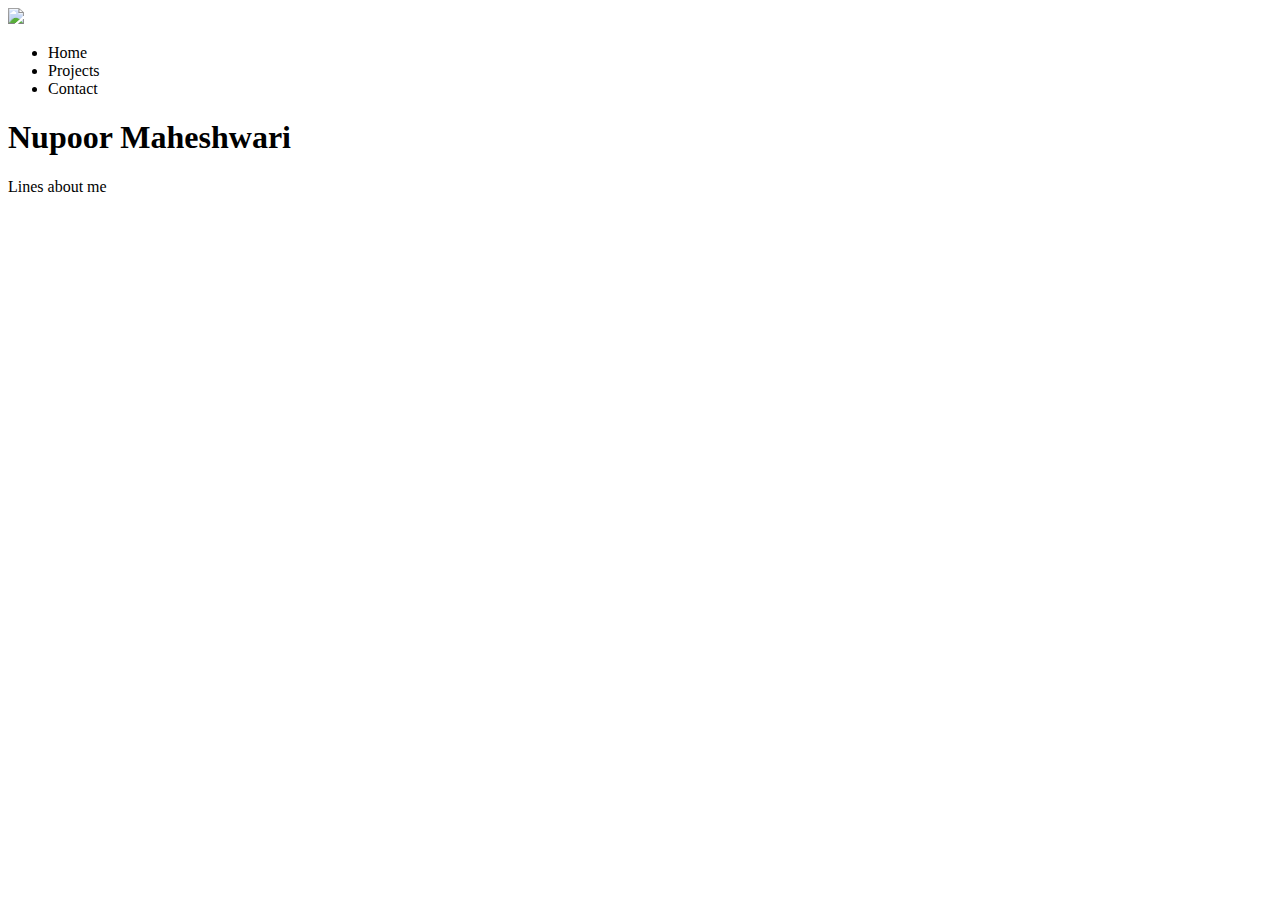
==== index.html @ 7e84b4b2 "Initial Page" ====
<!Doctype html>
<html>
    <head>
        <title>Nupoor Maheshwari</title>
    </head>
    <body>
        <div class="header">
            <div class="logo">
                 <img src="Images/Nups Pic.jpg"> 
                 <!-- change pic to logo-->
            </div>
            <ul>
                <li>Home</li>
                <li>Projects</li>
                <li>Contact</li>
            </ul>
            <div class="title">
                <h1>Nupoor Maheshwari</h1>
            </div>
        </div>
        <div class="metadata">
            <p>Lines about me</p>
        </div>
    </body>
</html>
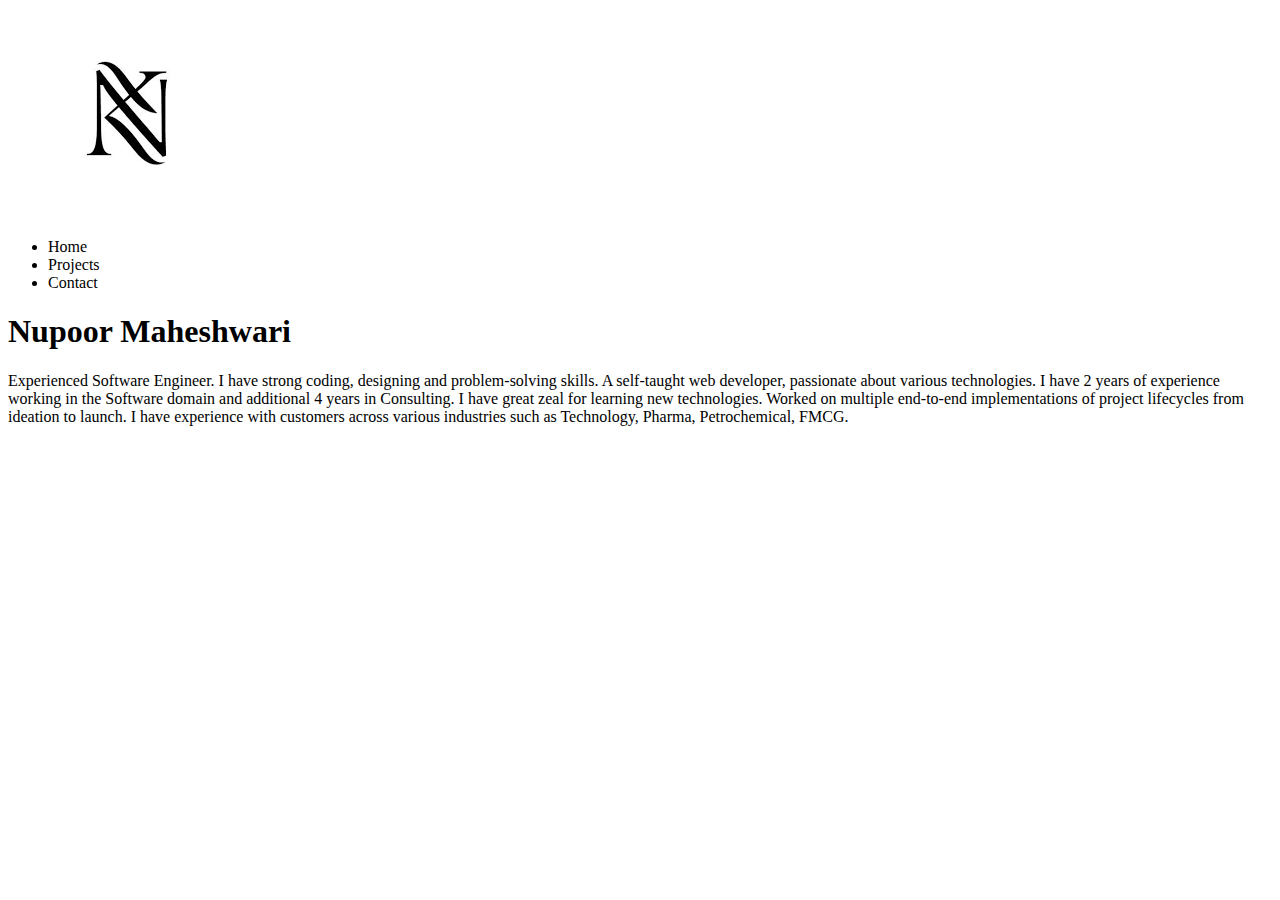
==== commit ec15ebbf: "Update on abt me" ====
--- a/index.html
+++ b/index.html
@@ -6,7 +6,7 @@
     <body>
         <div class="header">
             <div class="logo">
-                 <img src="Images/Nups Pic.jpg"> 
+                 <img src="Images/Site_logo.png"> 
                  <!-- change pic to logo-->
             </div>
             <ul>
@@ -19,7 +19,12 @@
             </div>
         </div>
         <div class="metadata">
-            <p>Lines about me</p>
+            <p>Experienced Software Engineer. I have strong coding, designing and problem-solving skills.
+                A self-taught web developer, passionate about various technologies. 
+                I have 2 years of experience working in the Software domain and additional 4 years in Consulting. 
+                I have great zeal for learning new technologies. Worked on multiple end-to-end implementations of project lifecycles from ideation to launch. 
+                I have experience with customers across various industries such as Technology, Pharma, Petrochemical, FMCG.
+            </p>
         </div>
     </body>
 </html>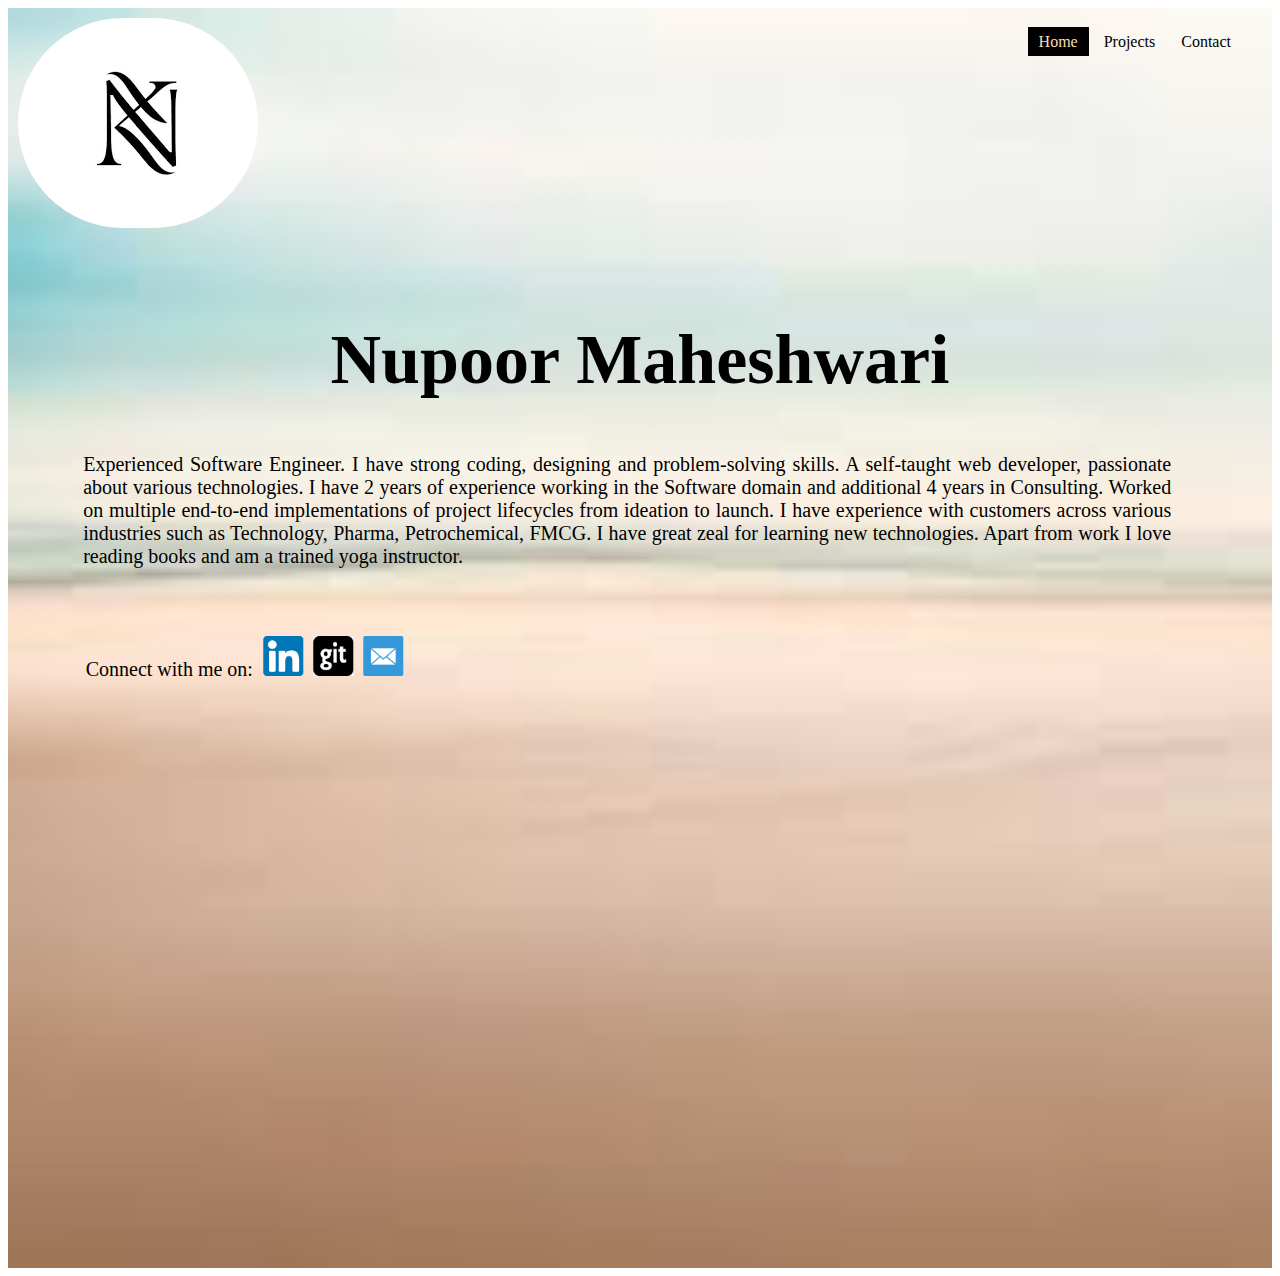
==== commit dee63f2c: "update pages" ====
--- a/index.html
+++ b/index.html
@@ -1,30 +1,34 @@
 <!Doctype html>
 <html>
     <head>
+        <link rel = "stylesheet" type="text/css" href="css/mystyle.css" media="all" />
         <title>Nupoor Maheshwari</title>
     </head>
     <body>
         <div class="header">
-            <div class="logo">
-                 <img src="Images/Site_logo.png"> 
-                 <!-- change pic to logo-->
-            </div>
+            <div class="logo"><img src="Images/Site_logo.png"> </div>
             <ul>
-                <li>Home</li>
-                <li>Projects</li>
-                <li>Contact</li>
+                <li class="active"><a href="#">Home</a></li>
+                <li><a href="project.html">Projects</a></li>
+                <li><a href=contact.html>Contact</a></li>
             </ul>
-            <div class="title">
-                <h1>Nupoor Maheshwari</h1>
-            </div>
+            <div class="title"><h1>Nupoor Maheshwari</h1></div>
         </div>
         <div class="metadata">
             <p>Experienced Software Engineer. I have strong coding, designing and problem-solving skills.
                 A self-taught web developer, passionate about various technologies. 
                 I have 2 years of experience working in the Software domain and additional 4 years in Consulting. 
-                I have great zeal for learning new technologies. Worked on multiple end-to-end implementations of project lifecycles from ideation to launch. 
+                Worked on multiple end-to-end implementations of project lifecycles from ideation to launch. 
                 I have experience with customers across various industries such as Technology, Pharma, Petrochemical, FMCG.
-            </p>
+                I have great zeal for learning new technologies. Apart from work I love reading books and am a trained yoga instructor.
+                </p>
+        </div>
+        <div class="links">
+            <p>Connect with me on:
+            <a href="https://www.linkedin.com/in/nupoor-maheshwari-0255b024/"><img src="Images/Linkedin.png"></a>
+            <a href="https://github.com/Nupoor-dot"><img src = "Images/GitHub_icon.png"></a>
+            <a href="https://mail.google.com"><img src = "Images/email_icon.png"></a>
+        </p>
         </div>
     </body>
 </html>--- a/css/mystyle.css
+++ b/css/mystyle.css
@@ -0,0 +1,118 @@
+*{
+    font-family: 'Times New Roman', Times, serif;
+}
+.header{
+    background-image: url(../Images/Background_image.png);
+    height: 140vh;
+    background-size: cover;
+    background-position: cover;
+}
+ul{
+    float: right;
+    margin-top: 25px;
+    margin-right: 30px;
+    list-style-type: none;
+}
+.logo img{
+    float: left;
+    height: "auto";
+    width: "150px";  
+    border-radius: 20vh;
+    padding: 10px;
+}
+ul li{
+    display: inline-block;
+}
+
+ul li a{
+    text-decoration: none;
+    color: black;
+    padding: 5px 10px;
+    border: 1px solid transparent;
+    transition-timing-function: ease-in;
+}
+ul li a:hover{
+    background-color: black;
+    color: wheat;
+}
+
+ul li.active a{
+    background-color: black;
+    color: wheat;
+}
+
+.title{
+    position: absolute;
+    top: 40%;
+    left: 50%;
+    transform: translate(-50%,-50%);
+}
+.title h1{
+    color: black;
+    font-size: 70px;
+}
+.metadata{
+    position: absolute;
+    top: 55%;
+    left: 15%;
+    transform: translate(-10%,-40%);
+    text-align: justify;
+    font-size: 20px;
+}
+
+.project_list{
+    position: absolute;
+    top: 60%;
+    left: 50%;
+    transform: translate(-50%,-50%);
+}
+#project{
+    position: absolute;
+    top: 20%;
+    left: 50%;
+    transform: translate(-50%,-50%);
+}
+.project_table{
+    position: absolute;
+    top: 78%;
+    left: 5%;
+    transform: translate(10%,-40%);
+    text-align: justify;
+    font-size: 16px;
+    
+}
+th{
+    border-bottom: 1px solid black;
+    background-color: lightgray;
+    padding: 10px;
+    
+}
+th, td {
+    text-align: left;
+    
+  }
+  td{
+      background-color: white;
+      padding: 18px;
+  }
+  table{
+      width: 180%;
+  }
+  .links{
+    position: absolute;
+    top: 70%;
+    left: 8%;
+    transform: translate(-10%,-40%);
+    text-align: justify;
+    font-size: 20px;
+    margin: 15px;
+    margin-top: 20px;
+  }
+  .links img{
+      height: 40px;
+      padding-left: 5px;
+  }
+
+
+
+
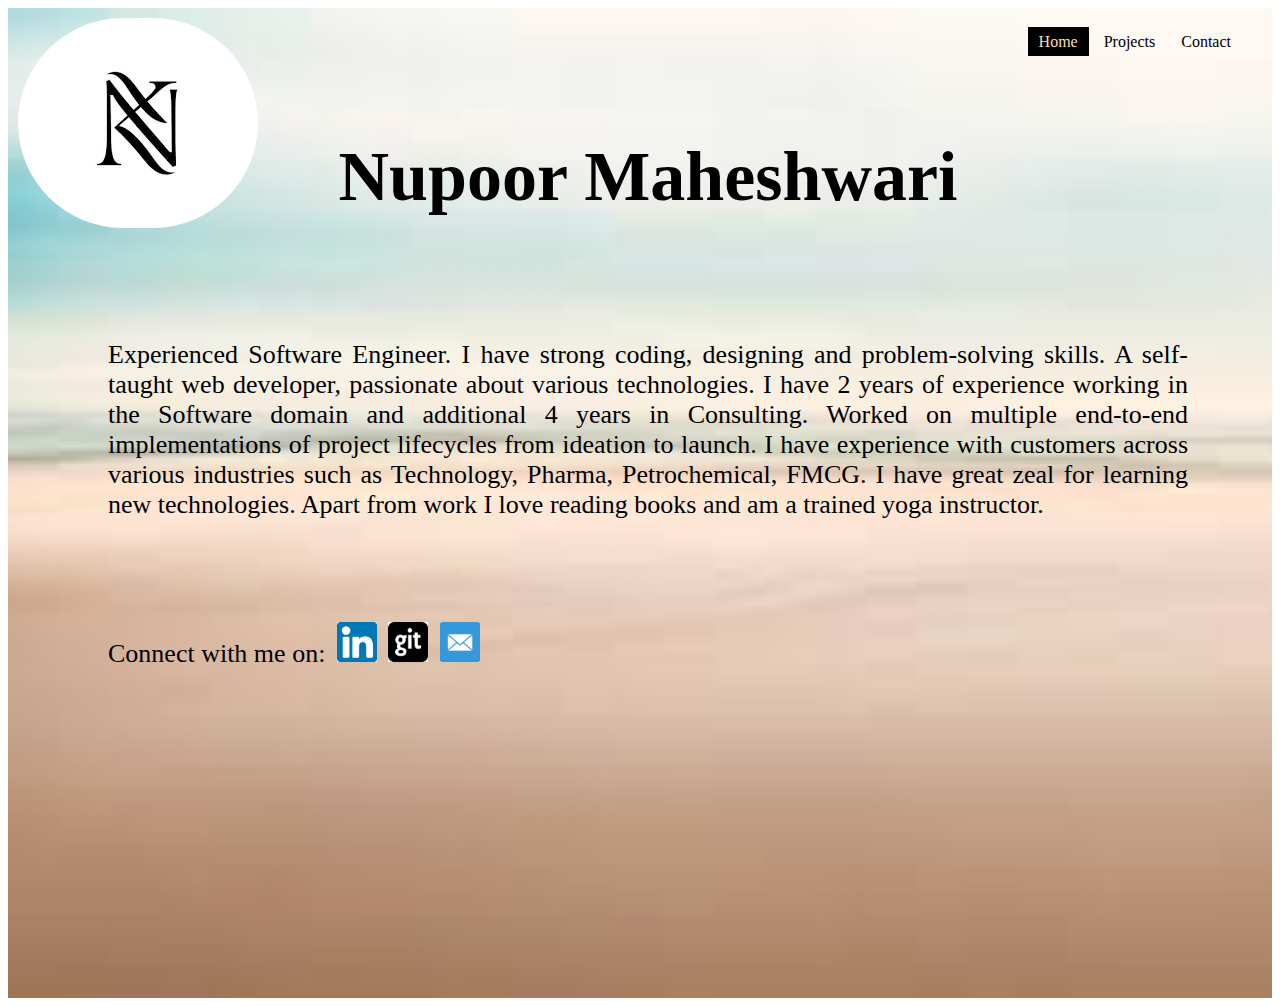
==== commit 9ad56f99: "Alignment" ====
--- a/index.html
+++ b/index.html
@@ -1,34 +1,36 @@
-<!Doctype html>
-<html>
-    <head>
-        <link rel = "stylesheet" type="text/css" href="css/mystyle.css" media="all" />
-        <title>Nupoor Maheshwari</title>
-    </head>
-    <body>
-        <div class="header">
-            <div class="logo"><img src="Images/Site_logo.png"> </div>
-            <ul>
-                <li class="active"><a href="#">Home</a></li>
-                <li><a href="project.html">Projects</a></li>
-                <li><a href=contact.html>Contact</a></li>
-            </ul>
-            <div class="title"><h1>Nupoor Maheshwari</h1></div>
-        </div>
-        <div class="metadata">
-            <p>Experienced Software Engineer. I have strong coding, designing and problem-solving skills.
-                A self-taught web developer, passionate about various technologies. 
-                I have 2 years of experience working in the Software domain and additional 4 years in Consulting. 
-                Worked on multiple end-to-end implementations of project lifecycles from ideation to launch. 
-                I have experience with customers across various industries such as Technology, Pharma, Petrochemical, FMCG.
-                I have great zeal for learning new technologies. Apart from work I love reading books and am a trained yoga instructor.
-                </p>
-        </div>
-        <div class="links">
-            <p>Connect with me on:
-            <a href="https://www.linkedin.com/in/nupoor-maheshwari-0255b024/"><img src="Images/Linkedin.png"></a>
-            <a href="https://github.com/Nupoor-dot"><img src = "Images/GitHub_icon.png"></a>
-            <a href="https://mail.google.com"><img src = "Images/email_icon.png"></a>
-        </p>
-        </div>
-    </body>
+<!Doctype html>
+<html>
+    <head>
+        <link rel = "stylesheet" type="text/css" href="css/mystyle.css" media="all" />
+        <title>Nupoor Maheshwari</title>
+    </head>
+    <body>
+        <div class="header">
+            <div class="logo"><img src="Images/Site_logo.png"> </div>
+            <ul>
+                <li class="active"><a href="#">Home</a></li>
+                <li><a href="project.html">Projects</a></li>
+                <li><a href=contact.html>Contact</a></li>
+            </ul>
+        </div>
+        <div class="container">
+        <div id="project"><h1>Nupoor Maheshwari</h1></div>
+        <div class="metadata">
+            <p>Experienced Software Engineer. I have strong coding, designing and problem-solving skills.
+                A self-taught web developer, passionate about various technologies. 
+                I have 2 years of experience working in the Software domain and additional 4 years in Consulting. 
+                Worked on multiple end-to-end implementations of project lifecycles from ideation to launch. 
+                I have experience with customers across various industries such as Technology, Pharma, Petrochemical, FMCG.
+                I have great zeal for learning new technologies. Apart from work I love reading books and am a trained yoga instructor.
+                </p>
+        </div>
+        <div class="links">
+            <p>Connect with me on:
+            <a href="https://www.linkedin.com/in/nupoor-maheshwari-0255b024/"><img src="Images/Linkedin.png"></a>
+            <a href="https://github.com/Nupoor-dot"><img src = "Images/GitHub_icon.png"></a>
+            <a href="https://mail.google.com"><img src = "Images/email_icon.png"></a>
+        </p>
+        </div>
+        </div>
+    </body>
 </html>--- a/css/mystyle.css
+++ b/css/mystyle.css
@@ -1,118 +1,113 @@
-*{
-    font-family: 'Times New Roman', Times, serif;
-}
-.header{
-    background-image: url(../Images/Background_image.png);
-    height: 140vh;
-    background-size: cover;
-    background-position: cover;
-}
-ul{
-    float: right;
-    margin-top: 25px;
-    margin-right: 30px;
-    list-style-type: none;
-}
-.logo img{
-    float: left;
-    height: "auto";
-    width: "150px";  
-    border-radius: 20vh;
-    padding: 10px;
-}
-ul li{
-    display: inline-block;
-}
-
-ul li a{
-    text-decoration: none;
-    color: black;
-    padding: 5px 10px;
-    border: 1px solid transparent;
-    transition-timing-function: ease-in;
-}
-ul li a:hover{
-    background-color: black;
-    color: wheat;
-}
-
-ul li.active a{
-    background-color: black;
-    color: wheat;
-}
-
-.title{
-    position: absolute;
-    top: 40%;
-    left: 50%;
-    transform: translate(-50%,-50%);
-}
-.title h1{
-    color: black;
-    font-size: 70px;
-}
-.metadata{
-    position: absolute;
-    top: 55%;
-    left: 15%;
-    transform: translate(-10%,-40%);
-    text-align: justify;
-    font-size: 20px;
-}
-
-.project_list{
-    position: absolute;
-    top: 60%;
-    left: 50%;
-    transform: translate(-50%,-50%);
-}
-#project{
-    position: absolute;
-    top: 20%;
-    left: 50%;
-    transform: translate(-50%,-50%);
-}
-.project_table{
-    position: absolute;
-    top: 78%;
-    left: 5%;
-    transform: translate(10%,-40%);
-    text-align: justify;
-    font-size: 16px;
-    
-}
-th{
-    border-bottom: 1px solid black;
-    background-color: lightgray;
-    padding: 10px;
-    
-}
-th, td {
-    text-align: left;
-    
-  }
-  td{
-      background-color: white;
-      padding: 18px;
-  }
-  table{
-      width: 180%;
-  }
-  .links{
-    position: absolute;
-    top: 70%;
-    left: 8%;
-    transform: translate(-10%,-40%);
-    text-align: justify;
-    font-size: 20px;
-    margin: 15px;
-    margin-top: 20px;
-  }
-  .links img{
-      height: 40px;
-      padding-left: 5px;
-  }
-
-
-
-
+*{
+    font-family: 'Times New Roman', Times, serif;
+}
+.header{
+    background-image: url(../Images/Background_image.png);
+    height: 110vh;
+    background-size: cover;
+    background-position: cover;
+}
+ul{
+    float: right;
+    margin-top: 25px;
+    margin-right: 30px;
+    list-style-type: none;
+}
+.logo img{
+    float: left;
+    height: "auto";
+    width: "150px";  
+    border-radius: 20vh;
+    padding: 10px;
+}
+ul li{
+    display: inline-block;
+}
+
+ul li a{
+    text-decoration: none;
+    color: black;
+    padding: 5px 10px;
+    border: 1px solid transparent;
+    transition-timing-function: ease-in;
+}
+ul li a:hover{
+    background-color: black;
+    color: wheat;
+}
+
+ul li.active a{
+    background-color: black;
+    color: wheat;
+}
+
+.title{
+    position: absolute;
+    top: 40%;
+    left: 50%;
+    transform: translate(-50%,-50%);
+}
+h1{
+    color: black;
+    font-size: 70px;
+}
+.metadata{
+    text-align: justify;
+    font-size: 26px;
+    margin: 50px 100px;
+}
+
+.project_list{
+    position: absolute;
+    top: 60%;
+    left: 50%;
+    transform: translate(-50%,-50%);
+}
+.container {
+  display: flex;
+  flex-direction: column;
+  width: 100%;
+  position: absolute;
+  top: 10vh;
+}
+#project{
+    align-content: center;
+    text-align: center;
+}
+.project_table{
+    text-align: justify;
+    font-size: 16px;
+    margin: 0 5vh; 
+}
+th{
+    border-bottom: 1px solid black;
+    background-color: lightgray;
+    padding: 10px;
+    
+}
+th, td {
+    text-align: left;
+    
+  }
+  td{
+      background-color: white;
+      padding: 18px;
+  }
+  table{
+      width: 100%;
+
+  }
+
+  .links{
+    text-align: justify;
+    font-size: 26px;
+    margin: 0 100px;
+  }
+  .links img{
+      height: 40px;
+      padding-left: 5px;
+  }
+
+
+
+
